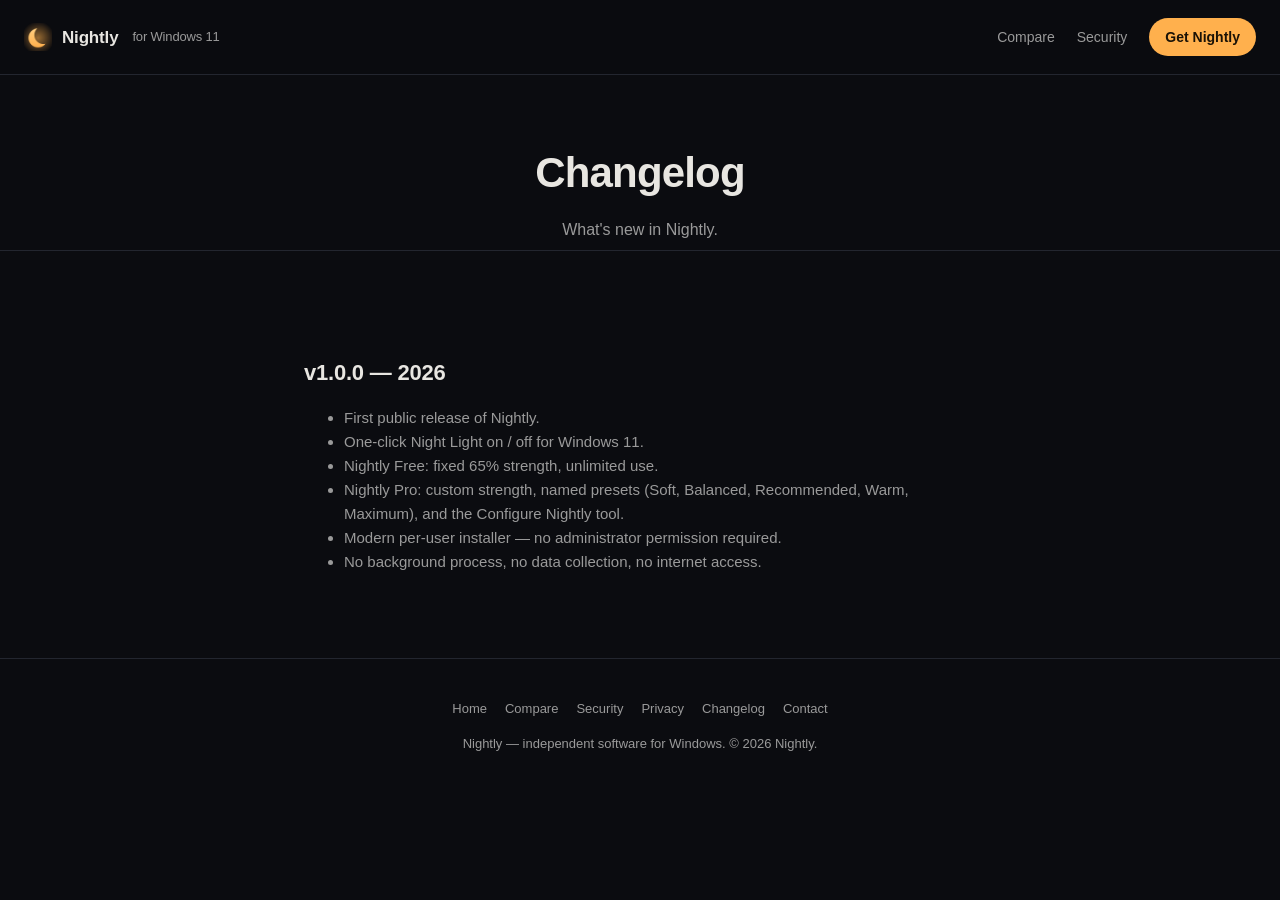
==== changelog.html @ 5d9540fa "Nightly marketing site (GitHub Pages)" ====
<!DOCTYPE html>
<html lang="en">
<head>
<meta charset="UTF-8">
<meta name="viewport" content="width=device-width, initial-scale=1.0">
<title>Changelog — Nightly</title>
<meta name="description" content="Release history for Nightly, one-click Night Light for Windows 11.">
<link rel="icon" href="icon.png">
<link rel="stylesheet" href="style.css">
<!-- Cloudflare Web Analytics (cookieless) -->
<script defer src="https://static.cloudflareinsights.com/beacon.min.js" data-cf-beacon='{"token": "REPLACE_WITH_CLOUDFLARE_TOKEN"}'></script>
<!-- End Cloudflare Web Analytics -->
</head>
<body>

<header class="site">
  <div class="brand">
    <a href="index.html" style="display:flex;align-items:center;gap:10px;color:inherit;">
      <img src="icon.png" alt=""> Nightly <span class="tag">for Windows 11</span>
    </a>
  </div>
  <nav class="site">
    <a href="compare.html">Compare</a>
    <a href="security.html">Security</a>
    <a href="index.html#pricing" class="cta">Get Nightly</a>
  </nav>
</header>

<div class="page-head">
  <h1>Changelog</h1>
  <p>What's new in Nightly.</p>
</div>

<section>
  <div class="wrap prose">
    <h2>v1.0.0 — 2026</h2>
    <ul>
      <li>First public release of Nightly.</li>
      <li>One-click Night Light on / off for Windows 11.</li>
      <li>Nightly Free: fixed 65% strength, unlimited use.</li>
      <li>Nightly Pro: custom strength, named presets (Soft, Balanced, Recommended, Warm, Maximum), and the Configure Nightly tool.</li>
      <li>Modern per-user installer — no administrator permission required.</li>
      <li>No background process, no data collection, no internet access.</li>
    </ul>
  </div>
</section>

<footer class="site">
  <div class="wrap">
    <div class="links">
      <a href="index.html">Home</a>
      <a href="compare.html">Compare</a>
      <a href="security.html">Security</a>
      <a href="privacy.html">Privacy</a>
      <a href="changelog.html">Changelog</a>
      <a href="mailto:CONTACT_EMAIL_REPLACE">Contact</a>
    </div>
    <p>Nightly — independent software for Windows. &copy; 2026 Nightly.</p>
  </div>
</footer>

</body>
</html>
---- style.css ----
:root {
  --bg: #0b0c10;
  --bg-alt: #0e1016;
  --card: #16181f;
  --card-2: #1b1e27;
  --border: #23262f;
  --text: #e8e6e1;
  --text-dim: #9a9a9a;
  --accent: #ffb04d;
  --accent-2: #ffd082;
  --accent-ink: #1a1206;
  --good: #6bd08a;
  --radius: 14px;
  --max: 960px;
}

* { box-sizing: border-box; }
html { scroll-behavior: smooth; }

body {
  margin: 0;
  background: var(--bg);
  color: var(--text);
  font-family: -apple-system, "Segoe UI", Inter, Roboto, sans-serif;
  line-height: 1.6;
}

a { color: var(--accent); text-decoration: none; }
a:hover { text-decoration: underline; }

.wrap { max-width: var(--max); margin: 0 auto; padding: 0 24px; }

/* Header */
header.site {
  display: flex; align-items: center; justify-content: space-between;
  padding: 18px 24px; border-bottom: 1px solid var(--border);
  position: sticky; top: 0; background: rgba(11,12,16,0.85);
  backdrop-filter: blur(8px); z-index: 10;
}
.brand { display: flex; align-items: center; gap: 10px; font-weight: 700; font-size: 17px; letter-spacing: -0.01em; }
.brand img { width: 28px; height: 28px; }
.brand .tag { color: var(--text-dim); font-weight: 400; font-size: 13px; margin-left: 4px; }
nav.site { display: flex; align-items: center; gap: 22px; }
nav.site a { color: var(--text-dim); font-size: 14px; }
nav.site a:hover { color: var(--text); text-decoration: none; }
nav.site a.cta { color: var(--accent-ink); background: var(--accent); padding: 8px 16px; border-radius: 999px; font-weight: 600; }
nav.site a.cta:hover { background: var(--accent-2); }

/* Hero */
.hero {
  padding: 90px 24px 64px; text-align: center;
  background: radial-gradient(circle at 50% -10%, rgba(255,176,77,0.16), transparent 55%);
}
.hero .eyebrow { color: var(--accent); font-size: 13px; letter-spacing: 0.14em; text-transform: uppercase; margin-bottom: 20px; }
.hero img.icon { width: 84px; height: 84px; margin-bottom: 22px; filter: drop-shadow(0 0 24px rgba(255,176,77,0.35)); }
.hero h1 { font-size: clamp(34px, 5.2vw, 56px); margin: 0 0 14px; letter-spacing: -0.02em; line-height: 1.1; }
.hero .lead { color: var(--text-dim); font-size: 19px; max-width: 600px; margin: 0 auto 34px; }
.hero .cta-row { display: flex; gap: 14px; justify-content: center; flex-wrap: wrap; }
.hero .under { margin-top: 18px; color: var(--text-dim); font-size: 13px; }

/* Buttons */
.btn {
  display: inline-flex; align-items: center; gap: 8px;
  background: var(--accent); color: var(--accent-ink); font-weight: 600;
  padding: 14px 28px; border-radius: 999px; font-size: 16px; border: none; cursor: pointer;
}
.btn:hover { background: var(--accent-2); text-decoration: none; }
.btn.secondary { background: transparent; color: var(--text); border: 1px solid var(--border); }
.btn.secondary:hover { border-color: var(--accent); background: transparent; }
.btn.small { padding: 10px 20px; font-size: 14px; }
.price-tag { font-size: 13px; opacity: 0.8; font-weight: 500; }

/* Sections */
section { padding: 68px 24px; border-top: 1px solid var(--border); }
section h2 { font-size: 30px; margin: 0 0 12px; text-align: center; letter-spacing: -0.01em; }
section .section-sub { text-align: center; color: var(--text-dim); max-width: 560px; margin: 0 auto 44px; }

/* Feature grid */
.features { display: grid; grid-template-columns: repeat(auto-fit, minmax(230px, 1fr)); gap: 22px; }
.feature { background: var(--card); border: 1px solid var(--border); border-radius: var(--radius); padding: 24px; }
.feature h3 { margin: 0 0 8px; font-size: 17px; }
.feature p { margin: 0; color: var(--text-dim); font-size: 14px; }

/* Steps */
.steps { display: grid; grid-template-columns: repeat(auto-fit, minmax(220px, 1fr)); gap: 22px; }
.step { text-align: center; padding: 8px; }
.step .num { width: 44px; height: 44px; border-radius: 50%; background: rgba(255,176,77,0.12); color: var(--accent); font-weight: 700; display: flex; align-items: center; justify-content: center; margin: 0 auto 14px; font-size: 18px; }
.step h3 { margin: 0 0 6px; font-size: 16px; }
.step p { margin: 0; color: var(--text-dim); font-size: 14px; }

/* Mockups (CSS/SVG demo) */
.demo { display: flex; gap: 24px; justify-content: center; flex-wrap: wrap; margin-top: 8px; }
.mock { width: 320px; background: var(--card); border: 1px solid var(--border); border-radius: var(--radius); padding: 24px; text-align: left; }
.mock .row { display: flex; align-items: center; justify-content: space-between; }
.mock .label { font-size: 14px; color: var(--text-dim); }
.mock .switch { width: 46px; height: 26px; border-radius: 999px; background: var(--accent); position: relative; flex-shrink: 0; }
.mock .switch.off { background: var(--border); }
.mock .switch::after { content: ""; position: absolute; top: 3px; right: 3px; width: 20px; height: 20px; border-radius: 50%; background: var(--accent-ink); }
.mock .switch.off::after { right: auto; left: 3px; background: #6a6a6a; }
.mock .bar-track { margin-top: 20px; height: 6px; border-radius: 999px; background: var(--border); position: relative; }
.mock .bar-fill { position: absolute; left: 0; top: 0; bottom: 0; border-radius: 999px; background: var(--accent); }
.mock .pct { margin-top: 10px; font-size: 13px; color: var(--text-dim); text-align: right; }
.mock .presets { display: flex; flex-direction: column; gap: 8px; margin-top: 6px; }
.mock .preset { display: flex; justify-content: space-between; padding: 9px 12px; border-radius: 8px; background: var(--card-2); border: 1px solid var(--border); font-size: 13px; color: var(--text-dim); }
.mock .preset.active { background: var(--accent); color: var(--accent-ink); border-color: var(--accent); font-weight: 600; }
.mock .mtitle { font-size: 13px; color: var(--text-dim); margin-bottom: 14px; text-transform: uppercase; letter-spacing: 0.08em; }

/* Pricing */
.pricing { display: grid; grid-template-columns: repeat(auto-fit, minmax(260px, 1fr)); gap: 22px; max-width: 720px; margin: 0 auto; }
.plan { background: var(--card); border: 1px solid var(--border); border-radius: var(--radius); padding: 32px 28px; position: relative; }
.plan.featured { border-color: var(--accent); box-shadow: 0 0 0 1px var(--accent); }
.plan .badge { position: absolute; top: -12px; left: 50%; transform: translateX(-50%); background: var(--accent); color: var(--accent-ink); font-size: 12px; font-weight: 700; padding: 4px 12px; border-radius: 999px; }
.plan .name { font-size: 15px; color: var(--text-dim); }
.plan .price { font-size: 40px; font-weight: 700; margin: 6px 0 2px; }
.plan .price small { font-size: 15px; color: var(--text-dim); font-weight: 400; }
.plan ul { list-style: none; padding: 0; margin: 22px 0 26px; }
.plan li { padding: 6px 0; color: var(--text-dim); font-size: 14px; }
.plan li::before { content: "\2713  "; color: var(--accent); font-weight: 700; }
.plan li.muted::before { content: "\2013  "; color: #55585f; }
.plan .btn { width: 100%; justify-content: center; }
.compare-link { text-align: center; margin-top: 28px; }

/* Comparison table */
.table-wrap { overflow-x: auto; }
table.compare { width: 100%; border-collapse: collapse; max-width: 760px; margin: 0 auto; font-size: 15px; }
table.compare th, table.compare td { padding: 14px 16px; border-bottom: 1px solid var(--border); text-align: left; }
table.compare thead th { color: var(--text); font-size: 15px; }
table.compare th.col { text-align: center; width: 130px; }
table.compare td.col { text-align: center; }
table.compare td.feat { color: var(--text-dim); }
table.compare .yes { color: var(--good); font-weight: 700; }
table.compare .no { color: #55585f; }
table.compare tbody tr:hover { background: var(--card); }

/* Security page */
.trust { display: grid; grid-template-columns: repeat(auto-fit, minmax(240px, 1fr)); gap: 22px; }
.trust .item { background: var(--card); border: 1px solid var(--border); border-radius: var(--radius); padding: 22px; }
.trust .item h3 { margin: 0 0 8px; font-size: 16px; }
.trust .item p { margin: 0; color: var(--text-dim); font-size: 14px; }
.checklist { max-width: 640px; margin: 0 auto; list-style: none; padding: 0; }
.checklist li { padding: 12px 0 12px 34px; position: relative; border-bottom: 1px solid var(--border); color: var(--text-dim); }
.checklist li::before { content: "\2713"; position: absolute; left: 4px; top: 12px; color: var(--good); font-weight: 700; }
.notice { max-width: 640px; margin: 32px auto 0; background: var(--card); border: 1px solid var(--border); border-left: 3px solid var(--accent); border-radius: 10px; padding: 18px 22px; color: var(--text-dim); font-size: 14px; }

/* FAQ */
.faq { max-width: 720px; margin: 0 auto; }
.faq details { border-bottom: 1px solid var(--border); padding: 16px 0; }
.faq summary { cursor: pointer; font-weight: 500; list-style: none; }
.faq summary::marker { display: none; }
.faq summary::before { content: "+"; color: var(--accent); margin-right: 12px; font-weight: 700; }
.faq details[open] summary::before { content: "\2013"; }
.faq p { color: var(--text-dim); margin: 12px 0 0 24px; font-size: 15px; }

/* Donate */
.donate { text-align: center; }
.donate .card { max-width: 520px; margin: 0 auto; background: var(--card); border: 1px solid var(--border); border-radius: var(--radius); padding: 36px; }
.donate p { color: var(--text-dim); margin: 0 0 22px; }

/* Sub-page hero */
.page-head { padding: 64px 24px 8px; text-align: center; }
.page-head h1 { font-size: clamp(30px, 4vw, 42px); margin: 0 0 10px; letter-spacing: -0.02em; }
.page-head p { color: var(--text-dim); max-width: 600px; margin: 0 auto; }
.prose { max-width: 720px; margin: 0 auto; }
.prose h2 { text-align: left; font-size: 22px; margin: 36px 0 10px; }
.prose p, .prose li { color: var(--text-dim); font-size: 15px; }

/* Mobile */
@media (max-width: 680px) {
  header.site { padding: 14px 18px; }
  .brand .tag { display: none; }
  nav.site { gap: 14px; }
  nav.site a:not(.cta) { display: none; }
  .hero { padding: 72px 20px 52px; }
  .hero h1 { font-size: 32px; }
  .hero .cta-row { flex-direction: column; align-items: stretch; }
  .hero .cta-row .btn { justify-content: center; }
  section { padding: 52px 20px; }
  .demo .mock { width: 100%; }
}

/* Footer */
footer.site { padding: 40px 24px; text-align: center; color: var(--text-dim); font-size: 13px; border-top: 1px solid var(--border); }
footer.site .links { display: flex; gap: 18px; justify-content: center; flex-wrap: wrap; margin-bottom: 14px; }
footer.site a { color: var(--text-dim); }
footer.site a:hover { color: var(--text); }
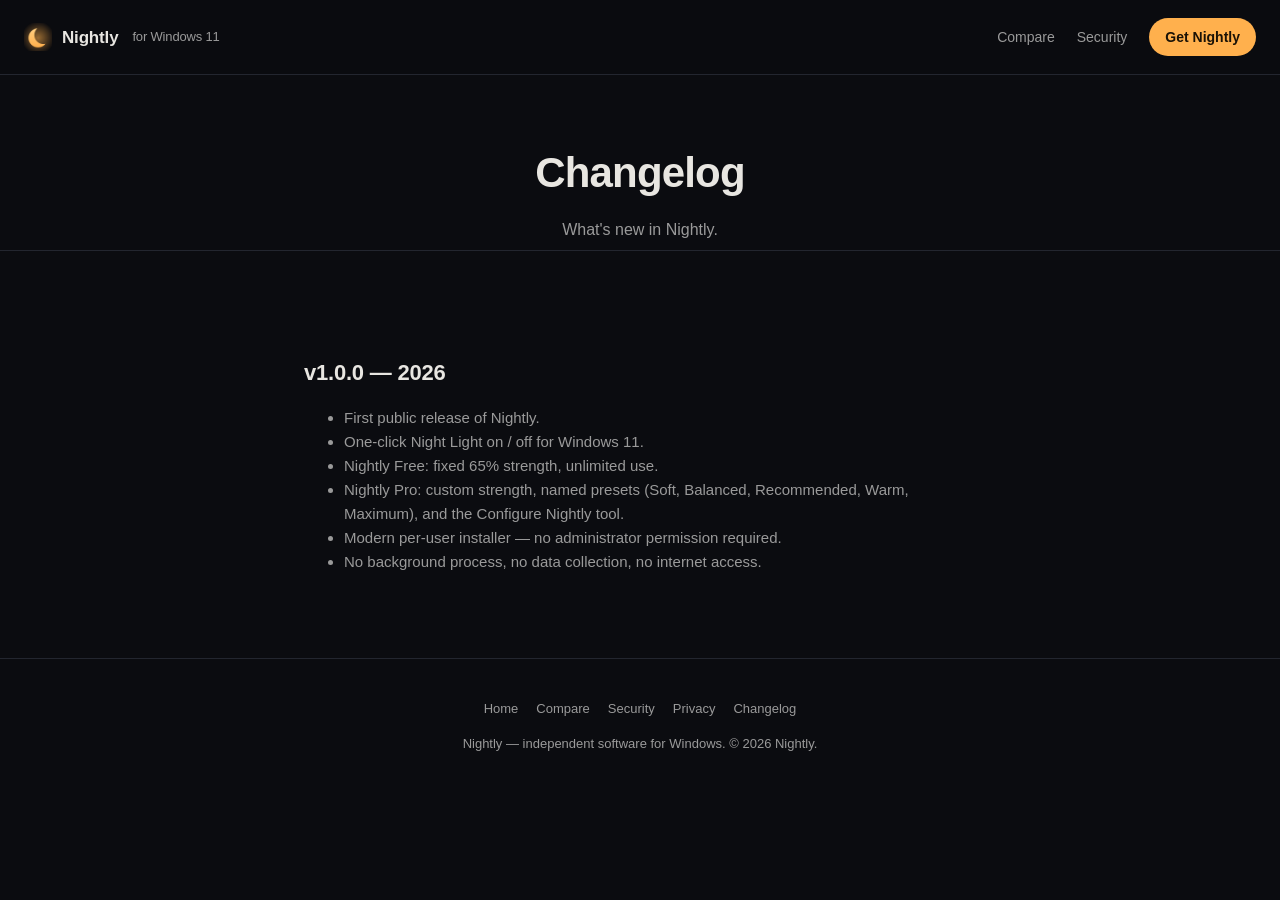
==== commit a06bbf72: "Wire live Payhip Pro checkout, remove Contact placeholder - Point all "Get Nightly Pro" buttons to t" ====
--- a/changelog.html
+++ b/changelog.html
@@ -53,7 +53,6 @@
       <a href="security.html">Security</a>
       <a href="privacy.html">Privacy</a>
       <a href="changelog.html">Changelog</a>
-      <a href="mailto:CONTACT_EMAIL_REPLACE">Contact</a>
     </div>
     <p>Nightly — independent software for Windows. &copy; 2026 Nightly.</p>
   </div>
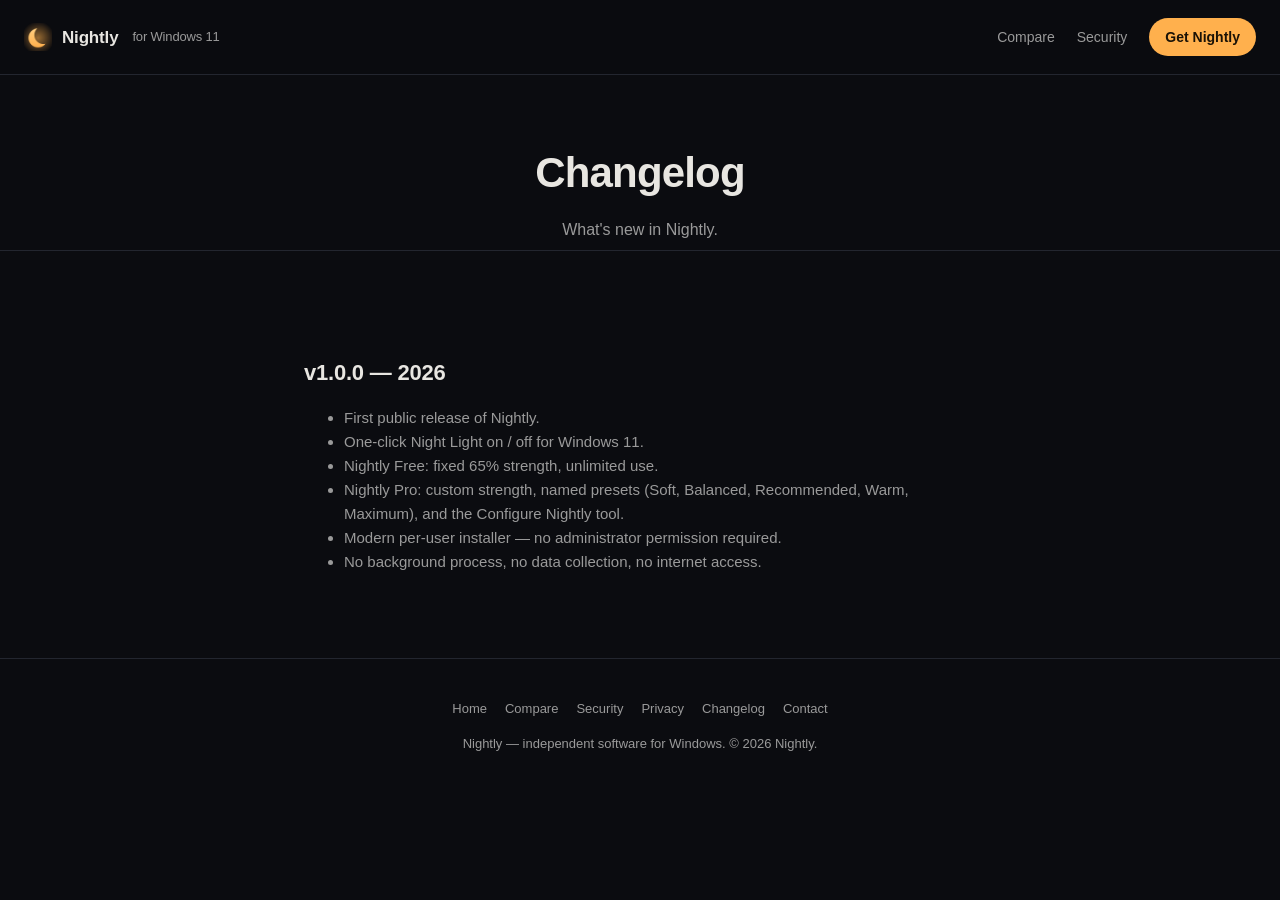
==== commit 3413d9af: "Add real support contact email to footer and privacy page" ====
--- a/changelog.html
+++ b/changelog.html
@@ -8,7 +8,7 @@
 <link rel="icon" href="icon.png">
 <link rel="stylesheet" href="style.css">
 <!-- Cloudflare Web Analytics (cookieless) -->
-<script defer src="https://static.cloudflareinsights.com/beacon.min.js" data-cf-beacon='{"token": "REPLACE_WITH_CLOUDFLARE_TOKEN"}'></script>
+<script defer src="https://static.cloudflareinsights.com/beacon.min.js" data-cf-beacon='{"token": "3af3d8d9196f428593e6d728d8dcc558"}'></script>
 <!-- End Cloudflare Web Analytics -->
 </head>
 <body>
@@ -53,6 +53,7 @@
       <a href="security.html">Security</a>
       <a href="privacy.html">Privacy</a>
       <a href="changelog.html">Changelog</a>
+      <a href="mailto:fermmodenese@gmail.com">Contact</a>
     </div>
     <p>Nightly — independent software for Windows. &copy; 2026 Nightly.</p>
   </div>
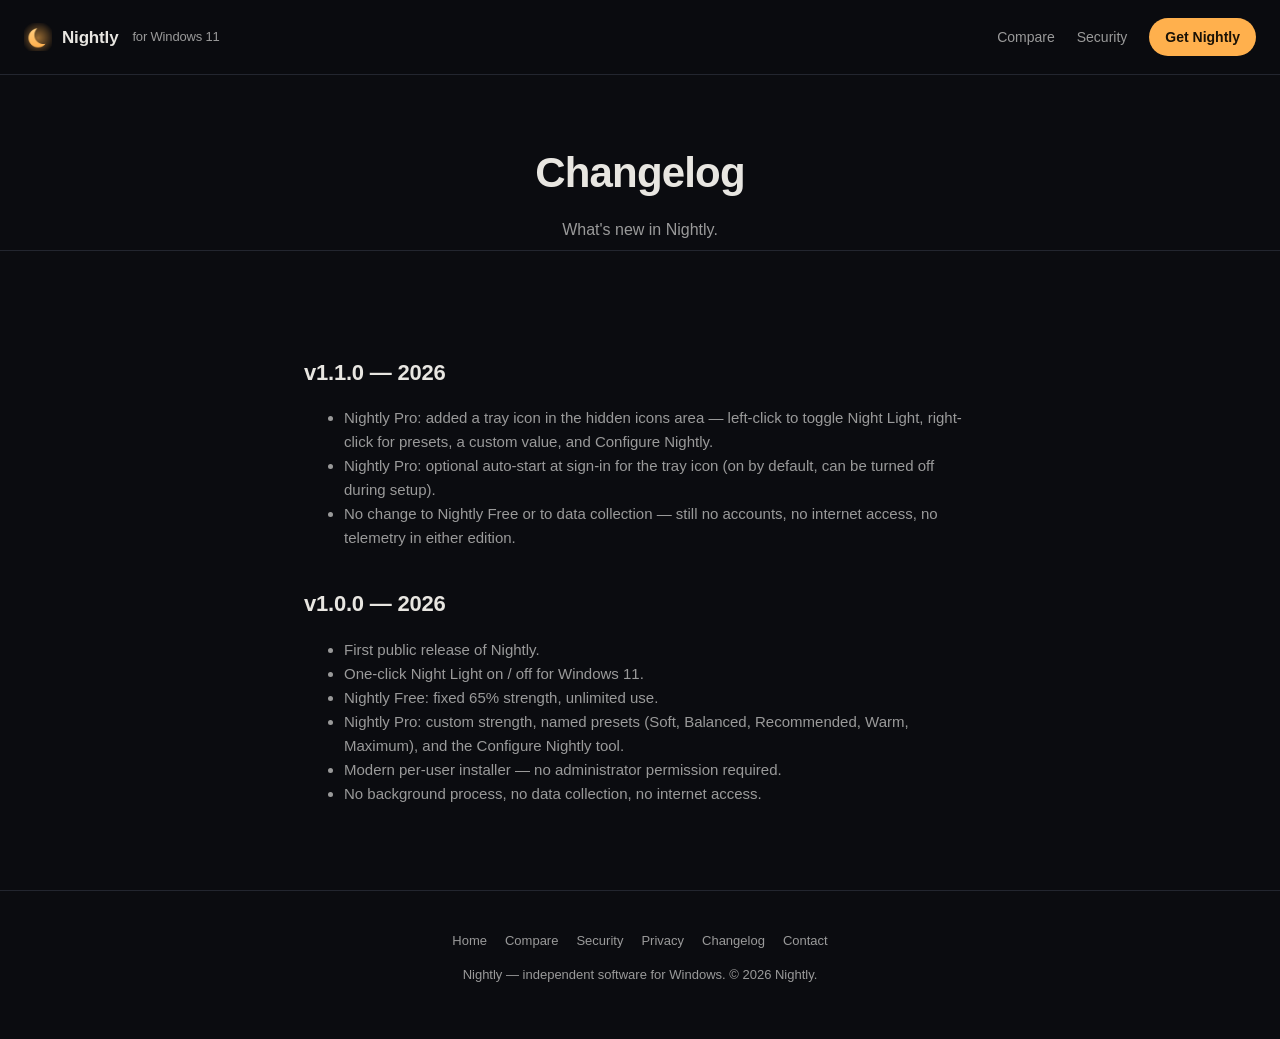
==== commit 6b352b7a: "Document Nightly Pro's new tray icon across the site Add the tray icon (hidden icons area, one-click" ====
--- a/changelog.html
+++ b/changelog.html
@@ -33,6 +33,13 @@
 
 <section>
   <div class="wrap prose">
+    <h2>v1.1.0 — 2026</h2>
+    <ul>
+      <li>Nightly Pro: added a tray icon in the hidden icons area — left-click to toggle Night Light, right-click for presets, a custom value, and Configure Nightly.</li>
+      <li>Nightly Pro: optional auto-start at sign-in for the tray icon (on by default, can be turned off during setup).</li>
+      <li>No change to Nightly Free or to data collection — still no accounts, no internet access, no telemetry in either edition.</li>
+    </ul>
+
     <h2>v1.0.0 — 2026</h2>
     <ul>
       <li>First public release of Nightly.</li>
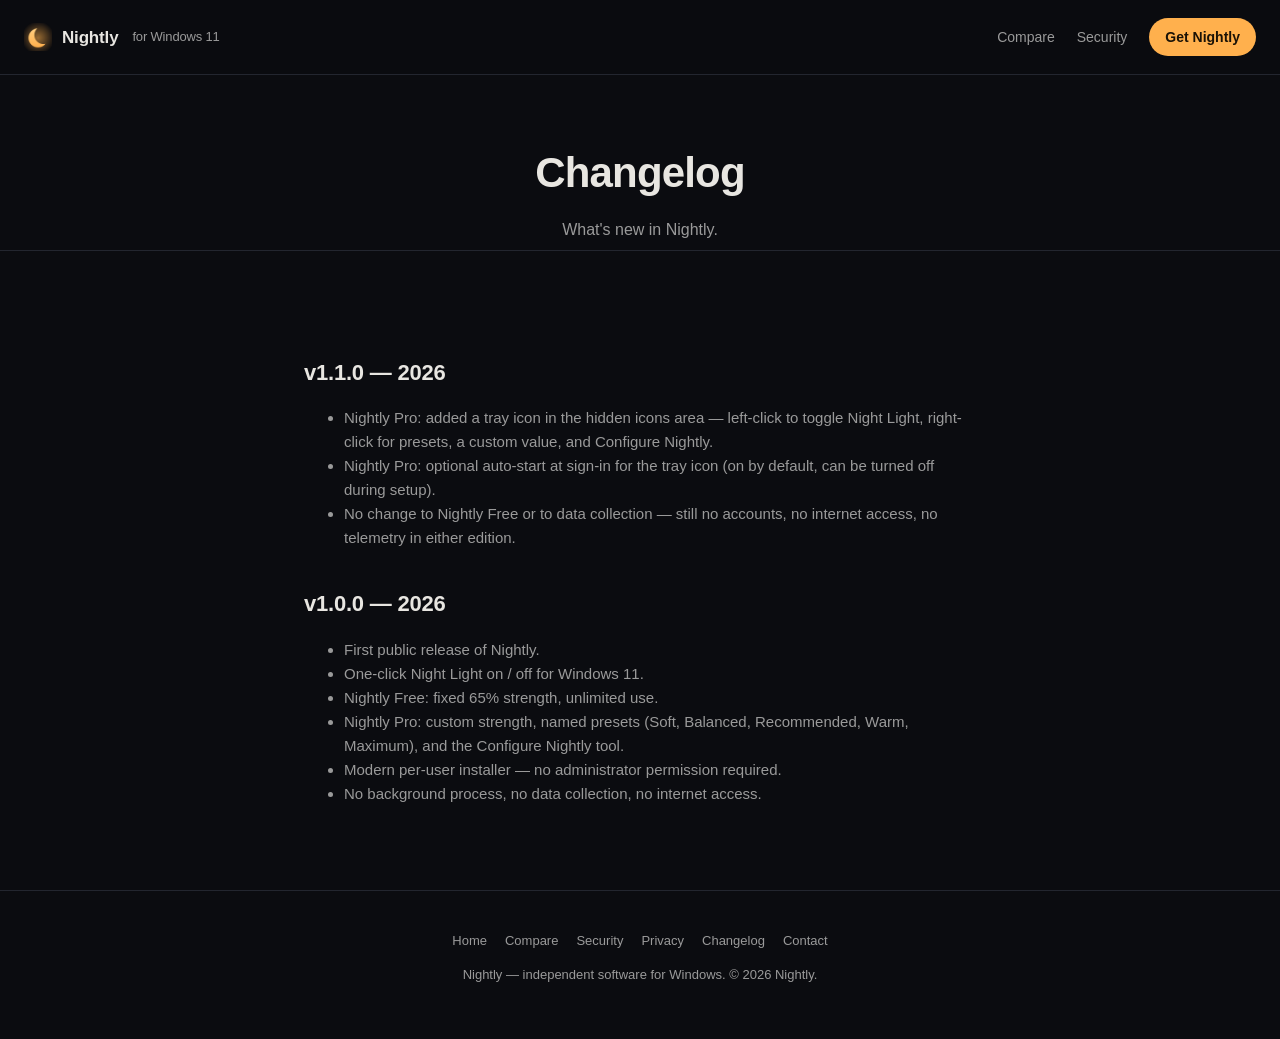
==== commit e8cec03d: "Add dependency-free animations and UI polish to the site Scroll-reveal and load-in transitions, head" ====
--- a/changelog.html
+++ b/changelog.html
@@ -3,6 +3,7 @@
 <head>
 <meta charset="UTF-8">
 <meta name="viewport" content="width=device-width, initial-scale=1.0">
+<script>document.documentElement.classList.add('js-anim');</script>
 <title>Changelog — Nightly</title>
 <meta name="description" content="Release history for Nightly, one-click Night Light for Windows 11.">
 <link rel="icon" href="icon.png">
@@ -27,12 +28,12 @@
 </header>
 
 <div class="page-head">
-  <h1>Changelog</h1>
-  <p>What's new in Nightly.</p>
+  <h1 data-load>Changelog</h1>
+  <p data-load>What's new in Nightly.</p>
 </div>
 
 <section>
-  <div class="wrap prose">
+  <div class="wrap prose" data-reveal>
     <h2>v1.1.0 — 2026</h2>
     <ul>
       <li>Nightly Pro: added a tray icon in the hidden icons area — left-click to toggle Night Light, right-click for presets, a custom value, and Configure Nightly.</li>
@@ -66,5 +67,6 @@
   </div>
 </footer>
 
+<script src="script.js" defer></script>
 </body>
 </html>
--- a/style.css
+++ b/style.css
@@ -36,15 +36,27 @@
   padding: 18px 24px; border-bottom: 1px solid var(--border);
   position: sticky; top: 0; background: rgba(11,12,16,0.85);
   backdrop-filter: blur(8px); z-index: 10;
+  transition: box-shadow 0.3s ease, background 0.3s ease;
+}
+header.site.scrolled { box-shadow: 0 8px 24px rgba(0,0,0,0.35); background: rgba(11,12,16,0.96); }
+header.site .scroll-progress {
+  position: absolute; left: 0; bottom: -1px; height: 2px; width: 0%;
+  background: linear-gradient(90deg, var(--accent), var(--accent-2));
+  transition: width 0.1s linear;
 }
 .brand { display: flex; align-items: center; gap: 10px; font-weight: 700; font-size: 17px; letter-spacing: -0.01em; }
 .brand img { width: 28px; height: 28px; }
 .brand .tag { color: var(--text-dim); font-weight: 400; font-size: 13px; margin-left: 4px; }
 nav.site { display: flex; align-items: center; gap: 22px; }
-nav.site a { color: var(--text-dim); font-size: 14px; }
+nav.site a { color: var(--text-dim); font-size: 14px; position: relative; }
 nav.site a:hover { color: var(--text); text-decoration: none; }
-nav.site a.cta { color: var(--accent-ink); background: var(--accent); padding: 8px 16px; border-radius: 999px; font-weight: 600; }
-nav.site a.cta:hover { background: var(--accent-2); }
+nav.site a:not(.cta)::after {
+  content: ""; position: absolute; left: 0; bottom: -5px; width: 0; height: 1px;
+  background: var(--accent); transition: width 0.25s ease;
+}
+nav.site a:not(.cta):hover::after { width: 100%; }
+nav.site a.cta { color: var(--accent-ink); background: var(--accent); padding: 8px 16px; border-radius: 999px; font-weight: 600; transition: background 0.2s ease, transform 0.2s ease; }
+nav.site a.cta:hover { background: var(--accent-2); transform: translateY(-1px); }
 
 /* Hero */
 .hero {
@@ -52,23 +64,70 @@
   background: radial-gradient(circle at 50% -10%, rgba(255,176,77,0.16), transparent 55%);
 }
 .hero .eyebrow { color: var(--accent); font-size: 13px; letter-spacing: 0.14em; text-transform: uppercase; margin-bottom: 20px; }
-.hero img.icon { width: 84px; height: 84px; margin-bottom: 22px; filter: drop-shadow(0 0 24px rgba(255,176,77,0.35)); }
+.hero img.icon {
+  width: 84px; height: 84px; margin-bottom: 22px;
+  filter: drop-shadow(0 0 24px rgba(255,176,77,0.35));
+  animation: float 4.2s ease-in-out infinite;
+}
 .hero h1 { font-size: clamp(34px, 5.2vw, 56px); margin: 0 0 14px; letter-spacing: -0.02em; line-height: 1.1; }
 .hero .lead { color: var(--text-dim); font-size: 19px; max-width: 600px; margin: 0 auto 34px; }
 .hero .cta-row { display: flex; gap: 14px; justify-content: center; flex-wrap: wrap; }
 .hero .under { margin-top: 18px; color: var(--text-dim); font-size: 13px; }
+
+@keyframes float {
+  0%, 100% { transform: translateY(0); }
+  50% { transform: translateY(-10px); }
+}
+@keyframes pulseGlow {
+  0%, 100% { box-shadow: 0 0 0 1px var(--accent), 0 0 18px rgba(255,176,77,0.15); }
+  50% { box-shadow: 0 0 0 1px var(--accent), 0 0 34px rgba(255,176,77,0.35); }
+}
+@keyframes rippleAnim {
+  to { transform: scale(1); opacity: 0; }
+}
+
+/* Scroll reveal + hero/page-head load-in (JS-gated; safe no-JS fallback: fully visible) */
+.js-anim [data-reveal] {
+  opacity: 0; transform: translateY(26px);
+  transition: opacity 0.6s ease, transform 0.6s ease;
+}
+.js-anim [data-reveal].is-visible { opacity: 1; transform: none; }
+
+.js-anim [data-load] {
+  opacity: 0; transform: translateY(14px);
+  transition: opacity 0.55s ease, transform 0.55s ease;
+}
+.js-anim [data-load].is-visible { opacity: 1; transform: none; }
+
+/* Staggered reveal within grids */
+.features [data-reveal]:nth-child(2), .steps [data-reveal]:nth-child(2),
+.trust [data-reveal]:nth-child(2), .pricing [data-reveal]:nth-child(2),
+.demo [data-reveal]:nth-child(2) { transition-delay: 0.09s; }
+.features [data-reveal]:nth-child(3), .steps [data-reveal]:nth-child(3),
+.trust [data-reveal]:nth-child(3) { transition-delay: 0.18s; }
+.features [data-reveal]:nth-child(4), .trust [data-reveal]:nth-child(4) { transition-delay: 0.27s; }
 
 /* Buttons */
 .btn {
   display: inline-flex; align-items: center; gap: 8px;
   background: var(--accent); color: var(--accent-ink); font-weight: 600;
   padding: 14px 28px; border-radius: 999px; font-size: 16px; border: none; cursor: pointer;
-}
-.btn:hover { background: var(--accent-2); text-decoration: none; }
+  position: relative; overflow: hidden;
+  transition: background 0.2s ease, transform 0.2s ease, box-shadow 0.2s ease;
+}
+.btn:hover { background: var(--accent-2); text-decoration: none; transform: translateY(-2px); box-shadow: 0 10px 26px rgba(255,176,77,0.28); }
+.btn:active { transform: translateY(0) scale(0.97); }
 .btn.secondary { background: transparent; color: var(--text); border: 1px solid var(--border); }
-.btn.secondary:hover { border-color: var(--accent); background: transparent; }
+.btn.secondary:hover { border-color: var(--accent); background: rgba(255,176,77,0.06); box-shadow: 0 10px 26px rgba(255,176,77,0.1); }
 .btn.small { padding: 10px 20px; font-size: 14px; }
 .price-tag { font-size: 13px; opacity: 0.8; font-weight: 500; }
+
+.btn .ripple {
+  position: absolute; border-radius: 50%; background: rgba(255,255,255,0.4);
+  transform: scale(0); opacity: 1; pointer-events: none;
+  animation: rippleAnim 0.6s ease-out forwards;
+}
+.btn.secondary .ripple { background: rgba(255,176,77,0.35); }
 
 /* Sections */
 section { padding: 68px 24px; border-top: 1px solid var(--border); }
@@ -77,38 +136,64 @@
 
 /* Feature grid */
 .features { display: grid; grid-template-columns: repeat(auto-fit, minmax(230px, 1fr)); gap: 22px; }
-.feature { background: var(--card); border: 1px solid var(--border); border-radius: var(--radius); padding: 24px; }
+.feature {
+  background: var(--card); border: 1px solid var(--border); border-radius: var(--radius); padding: 24px;
+  transition: transform 0.25s ease, border-color 0.25s ease, box-shadow 0.25s ease;
+}
+.feature:hover { transform: translateY(-4px); border-color: rgba(255,176,77,0.4); box-shadow: 0 14px 30px rgba(0,0,0,0.28); }
 .feature h3 { margin: 0 0 8px; font-size: 17px; }
 .feature p { margin: 0; color: var(--text-dim); font-size: 14px; }
 
 /* Steps */
 .steps { display: grid; grid-template-columns: repeat(auto-fit, minmax(220px, 1fr)); gap: 22px; }
-.step { text-align: center; padding: 8px; }
-.step .num { width: 44px; height: 44px; border-radius: 50%; background: rgba(255,176,77,0.12); color: var(--accent); font-weight: 700; display: flex; align-items: center; justify-content: center; margin: 0 auto 14px; font-size: 18px; }
+.step { text-align: center; padding: 8px; transition: transform 0.25s ease; }
+.step:hover { transform: translateY(-4px); }
+.step .num {
+  width: 44px; height: 44px; border-radius: 50%; background: rgba(255,176,77,0.12); color: var(--accent);
+  font-weight: 700; display: flex; align-items: center; justify-content: center; margin: 0 auto 14px; font-size: 18px;
+  transition: background 0.25s ease, transform 0.25s ease;
+}
+.step:hover .num { background: var(--accent); color: var(--accent-ink); transform: scale(1.08); }
 .step h3 { margin: 0 0 6px; font-size: 16px; }
 .step p { margin: 0; color: var(--text-dim); font-size: 14px; }
 
 /* Mockups (CSS/SVG demo) */
 .demo { display: flex; gap: 24px; justify-content: center; flex-wrap: wrap; margin-top: 8px; }
-.mock { width: 320px; background: var(--card); border: 1px solid var(--border); border-radius: var(--radius); padding: 24px; text-align: left; }
+.mock {
+  width: 320px; background: var(--card); border: 1px solid var(--border); border-radius: var(--radius); padding: 24px; text-align: left;
+  transition: transform 0.25s ease, border-color 0.25s ease, box-shadow 0.25s ease;
+}
+.mock:hover { transform: translateY(-4px); border-color: rgba(255,176,77,0.35); box-shadow: 0 14px 30px rgba(0,0,0,0.28); }
 .mock .row { display: flex; align-items: center; justify-content: space-between; }
 .mock .label { font-size: 14px; color: var(--text-dim); }
-.mock .switch { width: 46px; height: 26px; border-radius: 999px; background: var(--accent); position: relative; flex-shrink: 0; }
+.mock .switch { width: 46px; height: 26px; border-radius: 999px; background: var(--accent); position: relative; flex-shrink: 0; transition: background 0.4s ease; }
 .mock .switch.off { background: var(--border); }
-.mock .switch::after { content: ""; position: absolute; top: 3px; right: 3px; width: 20px; height: 20px; border-radius: 50%; background: var(--accent-ink); }
+.mock .switch::after {
+  content: ""; position: absolute; top: 3px; right: 3px; width: 20px; height: 20px; border-radius: 50%; background: var(--accent-ink);
+  transition: right 0.4s ease, left 0.4s ease, background 0.4s ease;
+}
 .mock .switch.off::after { right: auto; left: 3px; background: #6a6a6a; }
-.mock .bar-track { margin-top: 20px; height: 6px; border-radius: 999px; background: var(--border); position: relative; }
-.mock .bar-fill { position: absolute; left: 0; top: 0; bottom: 0; border-radius: 999px; background: var(--accent); }
+.mock .bar-track { margin-top: 20px; height: 6px; border-radius: 999px; background: var(--border); position: relative; overflow: hidden; }
+.mock .bar-fill { position: absolute; left: 0; top: 0; bottom: 0; border-radius: 999px; background: var(--accent); transition: width 0.6s ease; }
 .mock .pct { margin-top: 10px; font-size: 13px; color: var(--text-dim); text-align: right; }
 .mock .presets { display: flex; flex-direction: column; gap: 8px; margin-top: 6px; }
-.mock .preset { display: flex; justify-content: space-between; padding: 9px 12px; border-radius: 8px; background: var(--card-2); border: 1px solid var(--border); font-size: 13px; color: var(--text-dim); }
-.mock .preset.active { background: var(--accent); color: var(--accent-ink); border-color: var(--accent); font-weight: 600; }
+.mock .preset {
+  display: flex; justify-content: space-between; padding: 9px 12px; border-radius: 8px;
+  background: var(--card-2); border: 1px solid var(--border); font-size: 13px; color: var(--text-dim);
+  transition: background 0.35s ease, color 0.35s ease, border-color 0.35s ease, transform 0.35s ease;
+}
+.mock .preset.active { background: var(--accent); color: var(--accent-ink); border-color: var(--accent); font-weight: 600; transform: scale(1.02); }
 .mock .mtitle { font-size: 13px; color: var(--text-dim); margin-bottom: 14px; text-transform: uppercase; letter-spacing: 0.08em; }
 
 /* Pricing */
 .pricing { display: grid; grid-template-columns: repeat(auto-fit, minmax(260px, 1fr)); gap: 22px; max-width: 720px; margin: 0 auto; }
-.plan { background: var(--card); border: 1px solid var(--border); border-radius: var(--radius); padding: 32px 28px; position: relative; }
-.plan.featured { border-color: var(--accent); box-shadow: 0 0 0 1px var(--accent); }
+.plan {
+  background: var(--card); border: 1px solid var(--border); border-radius: var(--radius); padding: 32px 28px; position: relative;
+  transition: transform 0.25s ease, border-color 0.25s ease, box-shadow 0.25s ease;
+}
+.plan:hover { transform: translateY(-4px); }
+.plan:not(.featured):hover { border-color: rgba(255,176,77,0.4); box-shadow: 0 14px 30px rgba(0,0,0,0.28); }
+.plan.featured { border-color: var(--accent); box-shadow: 0 0 0 1px var(--accent); animation: pulseGlow 3.4s ease-in-out infinite; }
 .plan .badge { position: absolute; top: -12px; left: 50%; transform: translateX(-50%); background: var(--accent); color: var(--accent-ink); font-size: 12px; font-weight: 700; padding: 4px 12px; border-radius: 999px; }
 .plan .name { font-size: 15px; color: var(--text-dim); }
 .plan .price { font-size: 40px; font-weight: 700; margin: 6px 0 2px; }
@@ -134,7 +219,11 @@
 
 /* Security page */
 .trust { display: grid; grid-template-columns: repeat(auto-fit, minmax(240px, 1fr)); gap: 22px; }
-.trust .item { background: var(--card); border: 1px solid var(--border); border-radius: var(--radius); padding: 22px; }
+.trust .item {
+  background: var(--card); border: 1px solid var(--border); border-radius: var(--radius); padding: 22px;
+  transition: transform 0.25s ease, border-color 0.25s ease, box-shadow 0.25s ease;
+}
+.trust .item:hover { transform: translateY(-4px); border-color: rgba(255,176,77,0.4); box-shadow: 0 14px 30px rgba(0,0,0,0.28); }
 .trust .item h3 { margin: 0 0 8px; font-size: 16px; }
 .trust .item p { margin: 0; color: var(--text-dim); font-size: 14px; }
 .checklist { max-width: 640px; margin: 0 auto; list-style: none; padding: 0; }
@@ -145,11 +234,33 @@
 /* FAQ */
 .faq { max-width: 720px; margin: 0 auto; }
 .faq details { border-bottom: 1px solid var(--border); padding: 16px 0; }
-.faq summary { cursor: pointer; font-weight: 500; list-style: none; }
+.faq summary {
+  cursor: pointer; font-weight: 500; list-style: none;
+  position: relative; padding-left: 30px;
+  transition: color 0.2s ease;
+}
 .faq summary::marker { display: none; }
-.faq summary::before { content: "+"; color: var(--accent); margin-right: 12px; font-weight: 700; }
-.faq details[open] summary::before { content: "\2013"; }
-.faq p { color: var(--text-dim); margin: 12px 0 0 24px; font-size: 15px; }
+.faq summary::-webkit-details-marker { display: none; }
+.faq summary:hover { color: var(--accent-2); }
+.faq summary::before, .faq summary::after {
+  content: ""; position: absolute; left: 0; top: 50%;
+  width: 13px; height: 2px; border-radius: 2px;
+  background: var(--accent); transform-origin: center;
+  transition: transform 0.3s ease;
+}
+.faq summary::before { transform: translateY(-50%); }
+.faq summary::after { transform: translateY(-50%) rotate(90deg); }
+.faq details[open] summary::after { transform: translateY(-50%) rotate(0deg); }
+/* Once JS runs, every <details> is forced open permanently (see script.js) so
+   visibility is driven by .is-open instead — the [open] attribute selector
+   above would otherwise show every icon as "−" regardless of real state. */
+.js-anim .faq details[open] summary::after { transform: translateY(-50%) rotate(90deg); }
+.js-anim .faq details.is-open summary::after { transform: translateY(-50%) rotate(0deg); }
+.faq p {
+  color: var(--text-dim); margin: 12px 0 0 24px; font-size: 15px;
+  max-height: 0; opacity: 0; overflow: hidden;
+  transition: max-height 0.35s ease, opacity 0.3s ease;
+}
 
 /* Donate */
 .donate { text-align: center; }
@@ -181,5 +292,26 @@
 /* Footer */
 footer.site { padding: 40px 24px; text-align: center; color: var(--text-dim); font-size: 13px; border-top: 1px solid var(--border); }
 footer.site .links { display: flex; gap: 18px; justify-content: center; flex-wrap: wrap; margin-bottom: 14px; }
-footer.site a { color: var(--text-dim); }
+footer.site a { color: var(--text-dim); transition: color 0.2s ease; }
 footer.site a:hover { color: var(--text); }
+
+/* Back-to-top */
+.to-top {
+  position: fixed; right: 22px; bottom: 22px; width: 44px; height: 44px; border-radius: 50%;
+  background: var(--accent); color: var(--accent-ink); border: none; cursor: pointer;
+  font-size: 18px; line-height: 1; display: flex; align-items: center; justify-content: center;
+  opacity: 0; transform: translateY(12px); pointer-events: none;
+  transition: opacity 0.25s ease, transform 0.25s ease, background 0.2s ease;
+  box-shadow: 0 10px 24px rgba(0,0,0,0.35); z-index: 20;
+}
+.to-top.show { opacity: 1; transform: translateY(0); pointer-events: auto; }
+.to-top:hover { background: var(--accent-2); }
+
+/* Respect reduced-motion preference: keep the reveal/fade but drop
+   decorative continuous motion and shorten transitions. */
+@media (prefers-reduced-motion: reduce) {
+  html { scroll-behavior: auto; }
+  .hero img.icon,
+  .plan.featured { animation: none; }
+  * { scroll-behavior: auto; }
+}
